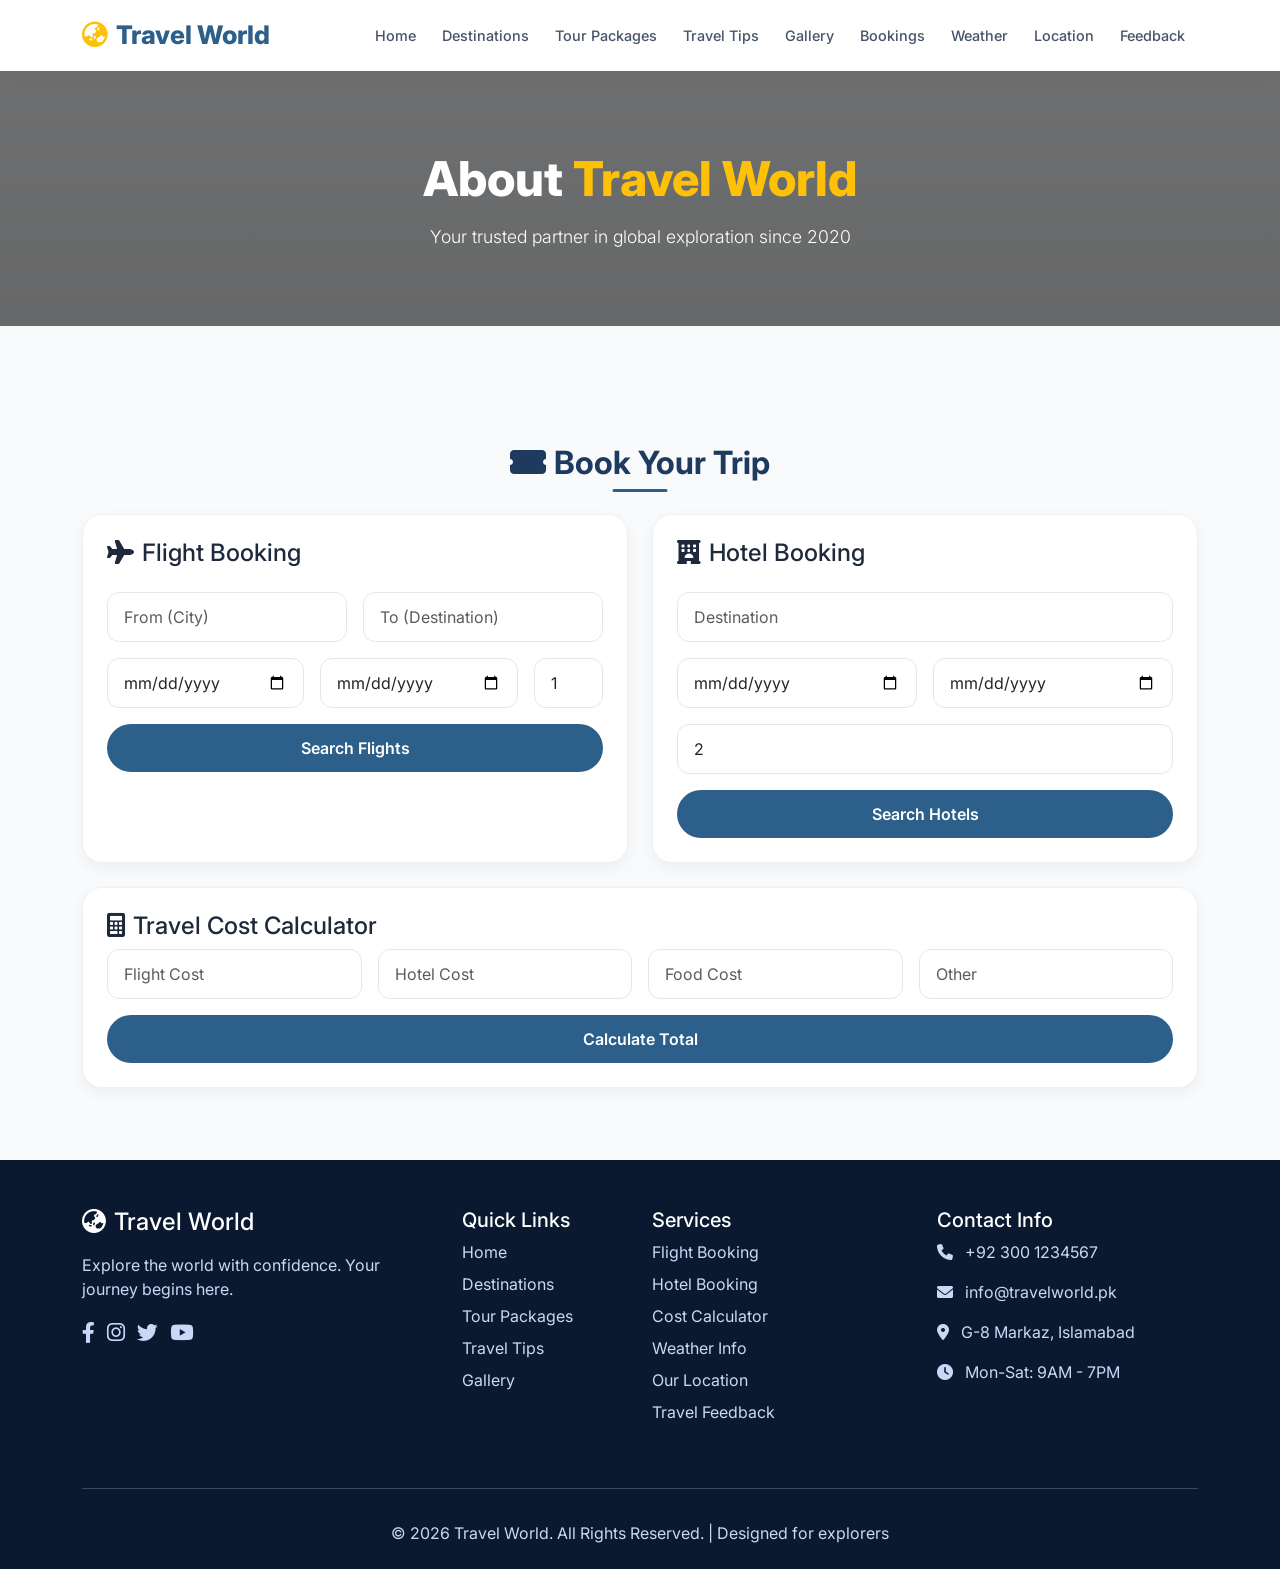
==== bookings.html @ 138f89c6 "website done" ====
<!DOCTYPE html>
<html lang="en">
<head>
  <meta charset="UTF-8">
  <meta name="viewport" content="width=device-width, initial-scale=1.0">
  <title>Travel World | Bookings</title>
  <link rel="icon" type="image/png" href="data:image/svg+xml,%3Csvg xmlns='http://www.w3.org/2000/svg' viewBox='0 0 100 100'%3E%3Ccircle cx='50' cy='50' r='45' fill='%232c5f8a'/%3E%3Cpath fill='%23ffc107' d='M50 20 L65 40 L55 40 L55 65 L45 65 L45 40 L35 40 Z'/%3E%3Ccircle cx='50' cy='70' r='8' fill='%23ffc107'/%3E%3C/svg%3E">
  <link href="https://cdn.jsdelivr.net/npm/bootstrap@5.3.0-alpha1/dist/css/bootstrap.min.css" rel="stylesheet">
  <link rel="stylesheet" href="https://cdnjs.cloudflare.com/ajax/libs/font-awesome/6.0.0-beta3/css/all.min.css">
  <link href="https://fonts.googleapis.com/css2?family=Inter:wght@300;400;500;600;700;800&display=swap" rel="stylesheet">
  <link rel="stylesheet" href="style.css">
</head>
<body>
<nav class="navbar navbar-expand-lg fixed-top">
  <div class="container">
    <a class="navbar-brand" href="index.html"><i class="fas fa-globe-asia me-2"></i>Travel World</a>
    <button class="navbar-toggler" type="button" data-bs-toggle="collapse" data-bs-target="#navbarNav"><span class="navbar-toggler-icon"></span></button>
    <div class="collapse navbar-collapse" id="navbarNav">
      <ul class="navbar-nav ms-auto">
        <li class="nav-item"><a class="nav-link" href="index.html">Home</a></li>
        <li class="nav-item"><a class="nav-link" href="destinations.html">Destinations</a></li>
        <li class="nav-item"><a class="nav-link" href="packages.html">Tour Packages</a></li>
        <li class="nav-item"><a class="nav-link" href="tips.html">Travel Tips</a></li>
        <li class="nav-item"><a class="nav-link" href="gallery.html">Gallery</a></li>
        <li class="nav-item"><a class="nav-link" href="bookings.html">Bookings</a></li>
        <li class="nav-item"><a class="nav-link" href="weather.html">Weather</a></li>
        <li class="nav-item"><a class="nav-link" href="location.html">Location</a></li>
        <li class="nav-item"><a class="nav-link" href="feedback.html">Feedback</a></li>
      </ul>
    </div>
  </div>
</nav>

<!-- Hero Section -->
<section class="hero" style="padding: 80px 0 60px;">
  <div class="container">
    <h1>About <span style="color:#ffc107;">Travel World</span></h1>
    <p class="lead mt-3">Your trusted partner in global exploration since 2020</p>
  </div>
</section>

<section class="container py-5" style="margin-top: 70px;">
  <h2 class="section-title"><i class="fas fa-ticket-alt me-2"></i>Book Your Trip</h2>
  <div class="row g-4">
    <div class="col-lg-6"><div class="booking-card"><h4><i class="fas fa-plane me-2"></i>Flight Booking</h4><div class="row g-3 mt-2"><div class="col-md-6"><input type="text" class="form-control" id="flightFrom" placeholder="From (City)"></div><div class="col-md-6"><input type="text" class="form-control" id="flightTo" placeholder="To (Destination)"></div><div class="col-md-5"><input type="date" class="form-control" id="flightDepart"></div><div class="col-md-5"><input type="date" class="form-control" id="flightReturn"></div><div class="col-md-2"><input type="number" class="form-control" id="flightPassengers" value="1" min="1"></div><div class="col-12"><button class="btn btn-primary-custom w-100" onclick="searchFlights()">Search Flights</button></div><div id="flightResult" class="mt-2 alert alert-info d-none"></div></div></div></div>
    <div class="col-lg-6"><div class="booking-card"><h4><i class="fas fa-hotel me-2"></i>Hotel Booking</h4><div class="row g-3 mt-2"><div class="col-12"><input type="text" class="form-control" id="hotelDest" placeholder="Destination"></div><div class="col-md-6"><input type="date" class="form-control" id="hotelCheckin"></div><div class="col-md-6"><input type="date" class="form-control" id="hotelCheckout"></div><div class="col-12"><input type="number" class="form-control" id="hotelGuests" value="2" min="1"></div><div class="col-12"><button class="btn btn-primary-custom w-100" onclick="searchHotels()">Search Hotels</button></div><div id="hotelResult" class="mt-2 alert alert-info d-none"></div></div></div></div>
    <div class="col-12"><div class="calculator-card"><h4><i class="fas fa-calculator me-2"></i>Travel Cost Calculator</h4><div class="row g-3"><div class="col-md-3"><input type="number" class="form-control" id="costFlight" placeholder="Flight Cost"></div><div class="col-md-3"><input type="number" class="form-control" id="costHotel" placeholder="Hotel Cost"></div><div class="col-md-3"><input type="number" class="form-control" id="costFood" placeholder="Food Cost"></div><div class="col-md-3"><input type="number" class="form-control" id="costOther" placeholder="Other"></div><div class="col-12"><button class="btn btn-primary-custom w-100" onclick="calculateCost()">Calculate Total</button></div><div id="costResult" class="mt-2 alert alert-success d-none"></div></div></div></div>
  </div>
</section>

<!-- Footer -->
<footer class="pt-5 pb-4 mt-4">
  <div class="container">
    <div class="row">
      <div class="col-lg-4 mb-4">
        <h4 class="text-white mb-3"><i class="fas fa-globe-asia me-2"></i>Travel World</h4>
        <p>Explore the world with confidence. Your journey begins here.</p>
        <div class="mt-3">
          <a href="#" class="social-icon me-2"><i class="fab fa-facebook-f"></i></a>
          <a href="#" class="social-icon me-2"><i class="fab fa-instagram"></i></a>
          <a href="#" class="social-icon me-2"><i class="fab fa-twitter"></i></a>
          <a href="#" class="social-icon me-2"><i class="fab fa-youtube"></i></a>
        </div>
      </div>
      <div class="col-lg-2 mb-4">
        <h5 class="text-white">Quick Links</h5>
        <ul class="list-unstyled">
          <li><a href="index.html" class="footer-link">Home</a></li>
          <li><a href="destinations.html" class="footer-link">Destinations</a></li>
          <li><a href="packages.html" class="footer-link">Tour Packages</a></li>
          <li><a href="tips.html" class="footer-link">Travel Tips</a></li>
          <li><a href="gallery.html" class="footer-link">Gallery</a></li>
        </ul>
      </div>
      <div class="col-lg-3 mb-4">
        <h5 class="text-white">Services</h5>
        <ul class="list-unstyled">
          <li><a href="bookings.html" class="footer-link">Flight Booking</a></li>
          <li><a href="bookings.html" class="footer-link">Hotel Booking</a></li>
          <li><a href="bookings.html" class="footer-link">Cost Calculator</a></li>
          <li><a href="weather.html" class="footer-link">Weather Info</a></li>
          <li><a href="location.html" class="footer-link">Our Location</a></li>
          <li><a href="feedback.html" class="footer-link">Travel Feedback</a></li>
        </ul>
      </div>
      <div class="col-lg-3 mb-4">
        <h5 class="text-white">Contact Info</h5>
        <p><i class="fas fa-phone me-2"></i> +92 300 1234567</p>
        <p><i class="fas fa-envelope me-2"></i> info@travelworld.pk</p>
        <p><i class="fas fa-map-marker-alt me-2"></i> G-8 Markaz, Islamabad</p>
        <p><i class="fas fa-clock me-2"></i> Mon-Sat: 9AM - 7PM</p>
      </div>
    </div>
    <hr class="bg-secondary">
    <div class="text-center pt-3">
      <p class="mb-0">© 2026 Travel World. All Rights Reserved. | Designed for explorers</p>
    </div>
  </div>
</footer>

<script src="https://cdn.jsdelivr.net/npm/bootstrap@5.3.0-alpha1/dist/js/bootstrap.bundle.min.js"></script>
<script src="script.js"></script>
</body>
</html>
---- style.css ----
* {
  margin: 0;
  padding: 0;
  box-sizing: border-box;
}

body {
  font-family: 'Inter', sans-serif;
  background: #f8fafc;
  color: #1e293b;
  scroll-behavior: smooth;
}

/* Navbar */
.navbar {
  background: rgba(255, 255, 255, 0.98);
  backdrop-filter: blur(8px);
  box-shadow: 0 2px 20px rgba(0, 0, 0, 0.05);
  padding: 0.7rem 0;
}

.navbar-brand {
  font-weight: 800;
  font-size: 1.6rem;
  color: #2c5f8a !important;
}

.navbar-brand i {
  color: #ffc107;
}

.nav-link {
  color: #475569 !important;
  font-weight: 500;
  margin: 0 5px;
  transition: 0.2s;
  font-size: 0.9rem;
}

.nav-link:hover {
  color: #2c5f8a !important;
}

/* Hero Section */
.hero {
  background: linear-gradient(rgba(0, 0, 0, 0.55), rgba(0, 0, 0, 0.65)), url('https://images.pexels.com/photos/1285625/pexels-photo-1285625.jpeg?auto=compress&cs=tinysrgb&w=1600');
  background-size: cover;
  background-position: center;
  background-attachment: fixed;
  padding: 100px 0 80px;
  margin-top: 70px;
  color: white;
  text-align: center;
}

.hero h1 {
  font-size: 3rem;
  font-weight: 800;
}

.hero p {
  font-size: 1.1rem;
}

.btn-explore {
  background: #ffc107;
  border: none;
  padding: 12px 32px;
  font-weight: 600;
  border-radius: 40px;
  color: #1e3a5f;
  transition: 0.3s;
}

.btn-explore:hover {
  transform: translateY(-2px);
  background: #ffcd38;
}

/* Section Titles - Centered */
.section-title {
  font-weight: 700;
  font-size: 2rem;
  text-align: center;
  margin-bottom: 2rem;
  color: #1e3a5f;
  position: relative;
}

.section-title:after {
  content: '';
  position: absolute;
  bottom: -10px;
  left: 50%;
  transform: translateX(-50%);
  width: 55px;
  height: 3px;
  background: #2c5f8a;
  border-radius: 3px;
}

/* About Section */
.about-section {
  background: white;
  border-radius: 28px;
  overflow: hidden;
  box-shadow: 0 15px 35px rgba(0, 0, 0, 0.05);
}

.about-image img {
  width: 100%;
  height: 100%;
  object-fit: cover;
  min-height: 350px;
}

.about-text {
  padding: 2.5rem;
}

/* Destination Cards */
.destination-card {
  position: relative;
  border: none;
  border-radius: 20px;
  overflow: hidden;
  cursor: pointer;
  height: 320px;
  background-size: cover;
  background-position: center;
}

.destination-card::before {
  content: '';
  position: absolute;
  top: 0;
  left: 0;
  width: 100%;
  height: 100%;
  background: linear-gradient(135deg, rgba(0, 0, 0, 0.5), rgba(0, 0, 0, 0.7));
  transition: 0.3s;
  z-index: 1;
}

.destination-card:hover::before {
  background: linear-gradient(135deg, rgba(44, 95, 138, 0.85), rgba(30, 58, 95, 0.9));
}

.destination-card .card-content {
  position: relative;
  z-index: 2;
  color: white;
  height: 100%;
  display: flex;
  flex-direction: column;
  justify-content: flex-end;
  padding: 1.5rem;
}

.destination-card h5 {
  font-size: 1.5rem;
  font-weight: 700;
  margin-bottom: 0.5rem;
}

.destination-card p {
  font-size: 0.85rem;
  opacity: 0.9;
}

/* Cards */
.package-card,
.tip-card,
.booking-card,
.calculator-card,
.weather-card,
.location-card {
  background: white;
  border-radius: 20px;
  padding: 1.5rem;
  box-shadow: 0 5px 15px rgba(0, 0, 0, 0.05);
  height: 100%;
  border: 1px solid #eef2f6;
  transition: 0.3s;
}

.package-card:hover,
.tip-card:hover {
  transform: translateY(-5px);
}

/* Forms */
.form-control,
.form-select {
  border-radius: 12px;
  padding: 12px 16px;
  border: 1px solid #e2e8f0;
}

.form-control:focus,
.form-select:focus {
  border-color: #2c5f8a;
  box-shadow: 0 0 0 0.2rem rgba(44, 95, 138, 0.25);
}

.btn-primary-custom {
  background: #2c5f8a;
  border: none;
  padding: 12px 24px;
  font-weight: 600;
  border-radius: 40px;
  color: white;
  transition: 0.3s;
}

.btn-primary-custom:hover {
  background: #1e4668;
  transform: translateY(-2px);
}

/* Error Messages */
.error-msg {
  font-size: 0.75rem;
  color: #dc2626;
  margin-top: 5px;
}

/* Gallery */
.gallery-img {
  border-radius: 18px;
  height: 220px;
  object-fit: cover;
  width: 100%;
  cursor: pointer;
  transition: 0.3s;
}

.gallery-img:hover {
  transform: scale(1.02);
  box-shadow: 0 12px 24px rgba(0, 0, 0, 0.15);
}

/* Footer */
footer {
  background: #0a192f;
  color: #ccd6f6;
}

.footer-link {
  color: #ccd6f6;
  text-decoration: none;
  transition: 0.2s;
  display: inline-block;
  margin-bottom: 8px;
}

.footer-link:hover {
  color: #ffc107;
  transform: translateX(5px);
}

.social-icon {
  color: #ccd6f6;
  transition: 0.2s;
  margin-right: 15px;
  font-size: 1.3rem;
  display: inline-block;
}

.social-icon:hover {
  color: #ffc107;
  transform: translateY(-3px);
}

/* Modal Styles */
.modal-content {
  border-radius: 28px;
  border: none;
}

.modal-header {
  border-bottom: none;
  padding-bottom: 0;
}

/* Responsive */
@media (max-width: 768px) {
  .hero h1 {
    font-size: 2rem;
  }

  .hero {
    padding: 70px 0;
  }

  .about-text {
    padding: 1.5rem;
  }

  .destination-card {
    height: 250px;
  }

  .section-title {
    font-size: 1.6rem;
  }

  .navbar-nav {
    text-align: center;
    padding: 0.5rem 0;
  }
}

@media (max-width: 576px) {
  .package-card img {
    height: 150px !important;
  }

  .hero h1 {
    font-size: 1.6rem;
  }
}
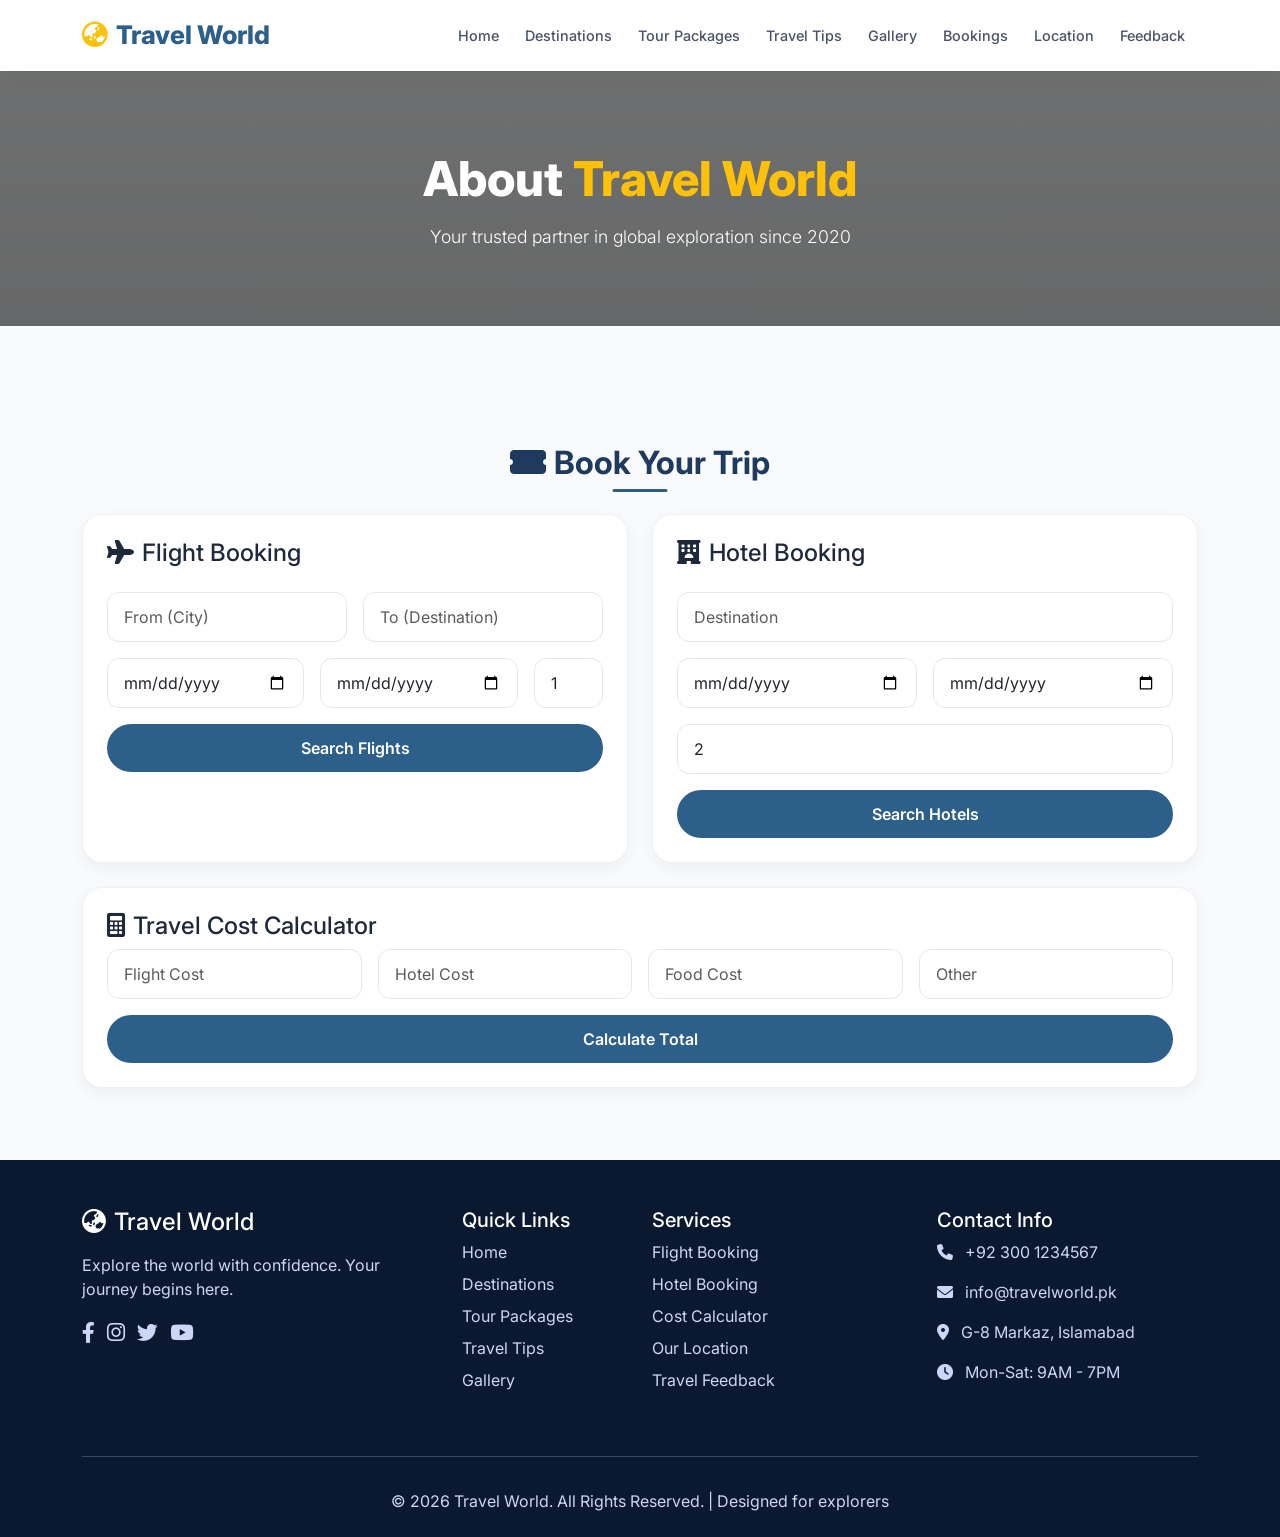
==== commit d6d6c3f7: "ewbsite done" ====
--- a/bookings.html
+++ b/bookings.html
@@ -23,7 +23,6 @@
         <li class="nav-item"><a class="nav-link" href="tips.html">Travel Tips</a></li>
         <li class="nav-item"><a class="nav-link" href="gallery.html">Gallery</a></li>
         <li class="nav-item"><a class="nav-link" href="bookings.html">Bookings</a></li>
-        <li class="nav-item"><a class="nav-link" href="weather.html">Weather</a></li>
         <li class="nav-item"><a class="nav-link" href="location.html">Location</a></li>
         <li class="nav-item"><a class="nav-link" href="feedback.html">Feedback</a></li>
       </ul>
@@ -78,7 +77,6 @@
           <li><a href="bookings.html" class="footer-link">Flight Booking</a></li>
           <li><a href="bookings.html" class="footer-link">Hotel Booking</a></li>
           <li><a href="bookings.html" class="footer-link">Cost Calculator</a></li>
-          <li><a href="weather.html" class="footer-link">Weather Info</a></li>
           <li><a href="location.html" class="footer-link">Our Location</a></li>
           <li><a href="feedback.html" class="footer-link">Travel Feedback</a></li>
         </ul>
--- a/style.css
+++ b/style.css
@@ -173,7 +173,6 @@
 .tip-card,
 .booking-card,
 .calculator-card,
-.weather-card,
 .location-card {
   background: white;
   border-radius: 20px;
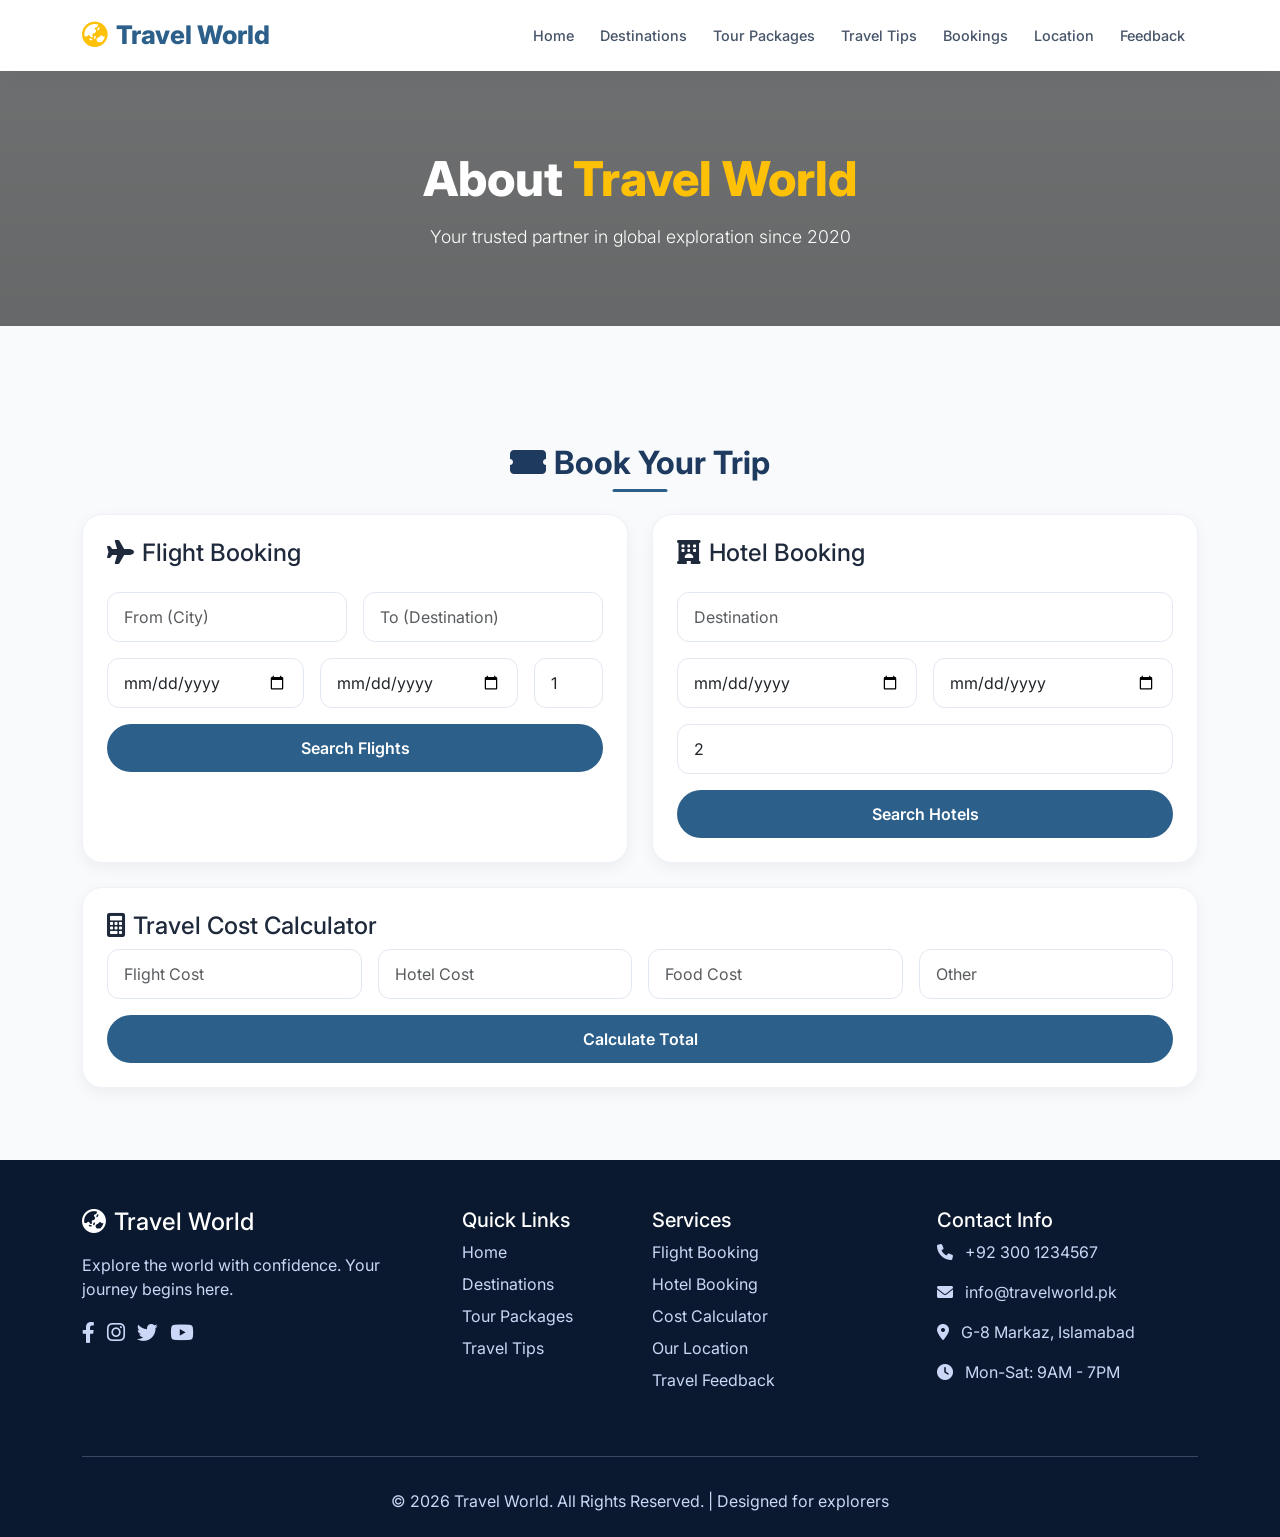
==== commit ccfa4ecb: "remove image" ====
--- a/bookings.html
+++ b/bookings.html
@@ -21,7 +21,6 @@
         <li class="nav-item"><a class="nav-link" href="destinations.html">Destinations</a></li>
         <li class="nav-item"><a class="nav-link" href="packages.html">Tour Packages</a></li>
         <li class="nav-item"><a class="nav-link" href="tips.html">Travel Tips</a></li>
-        <li class="nav-item"><a class="nav-link" href="gallery.html">Gallery</a></li>
         <li class="nav-item"><a class="nav-link" href="bookings.html">Bookings</a></li>
         <li class="nav-item"><a class="nav-link" href="location.html">Location</a></li>
         <li class="nav-item"><a class="nav-link" href="feedback.html">Feedback</a></li>
@@ -68,7 +67,6 @@
           <li><a href="destinations.html" class="footer-link">Destinations</a></li>
           <li><a href="packages.html" class="footer-link">Tour Packages</a></li>
           <li><a href="tips.html" class="footer-link">Travel Tips</a></li>
-          <li><a href="gallery.html" class="footer-link">Gallery</a></li>
         </ul>
       </div>
       <div class="col-lg-3 mb-4">
--- a/style.css
+++ b/style.css
@@ -99,13 +99,7 @@
   border-radius: 3px;
 }
 
-/* About Section */
-.about-section {
-  background: white;
-  border-radius: 28px;
-  overflow: hidden;
-  box-shadow: 0 15px 35px rgba(0, 0, 0, 0.05);
-}
+
 
 .about-image img {
   width: 100%;
@@ -117,6 +111,38 @@
 .about-text {
   padding: 2.5rem;
 }
+
+/* About page specific - full width text */
+    .about-text-full {
+      padding: 2.5rem;
+      background: white;
+      border-radius: 28px;
+      box-shadow: 0 15px 35px rgba(0,0,0,0.05);
+    }
+    .about-text-full h2 {
+      color: #1e3a5f;
+      font-weight: 800;
+      text-align: center;
+    }
+    .about-text-full p {
+      font-size: 1.05rem;
+      line-height: 1.6;
+    }
+    .about-text-full .stats {
+      display: flex;
+      justify-content: center;
+      gap: 2rem;
+      flex-wrap: wrap;
+      margin-top: 1.5rem;
+    }
+    @media (max-width: 768px) {
+      .about-text-full {
+        padding: 1.5rem;
+      }
+      .about-text-full .stats {
+        gap: 1rem;
+      }
+    }
 
 /* Destination Cards */
 .destination-card {
@@ -224,20 +250,6 @@
   margin-top: 5px;
 }
 
-/* Gallery */
-.gallery-img {
-  border-radius: 18px;
-  height: 220px;
-  object-fit: cover;
-  width: 100%;
-  cursor: pointer;
-  transition: 0.3s;
-}
-
-.gallery-img:hover {
-  transform: scale(1.02);
-  box-shadow: 0 12px 24px rgba(0, 0, 0, 0.15);
-}
 
 /* Footer */
 footer {
